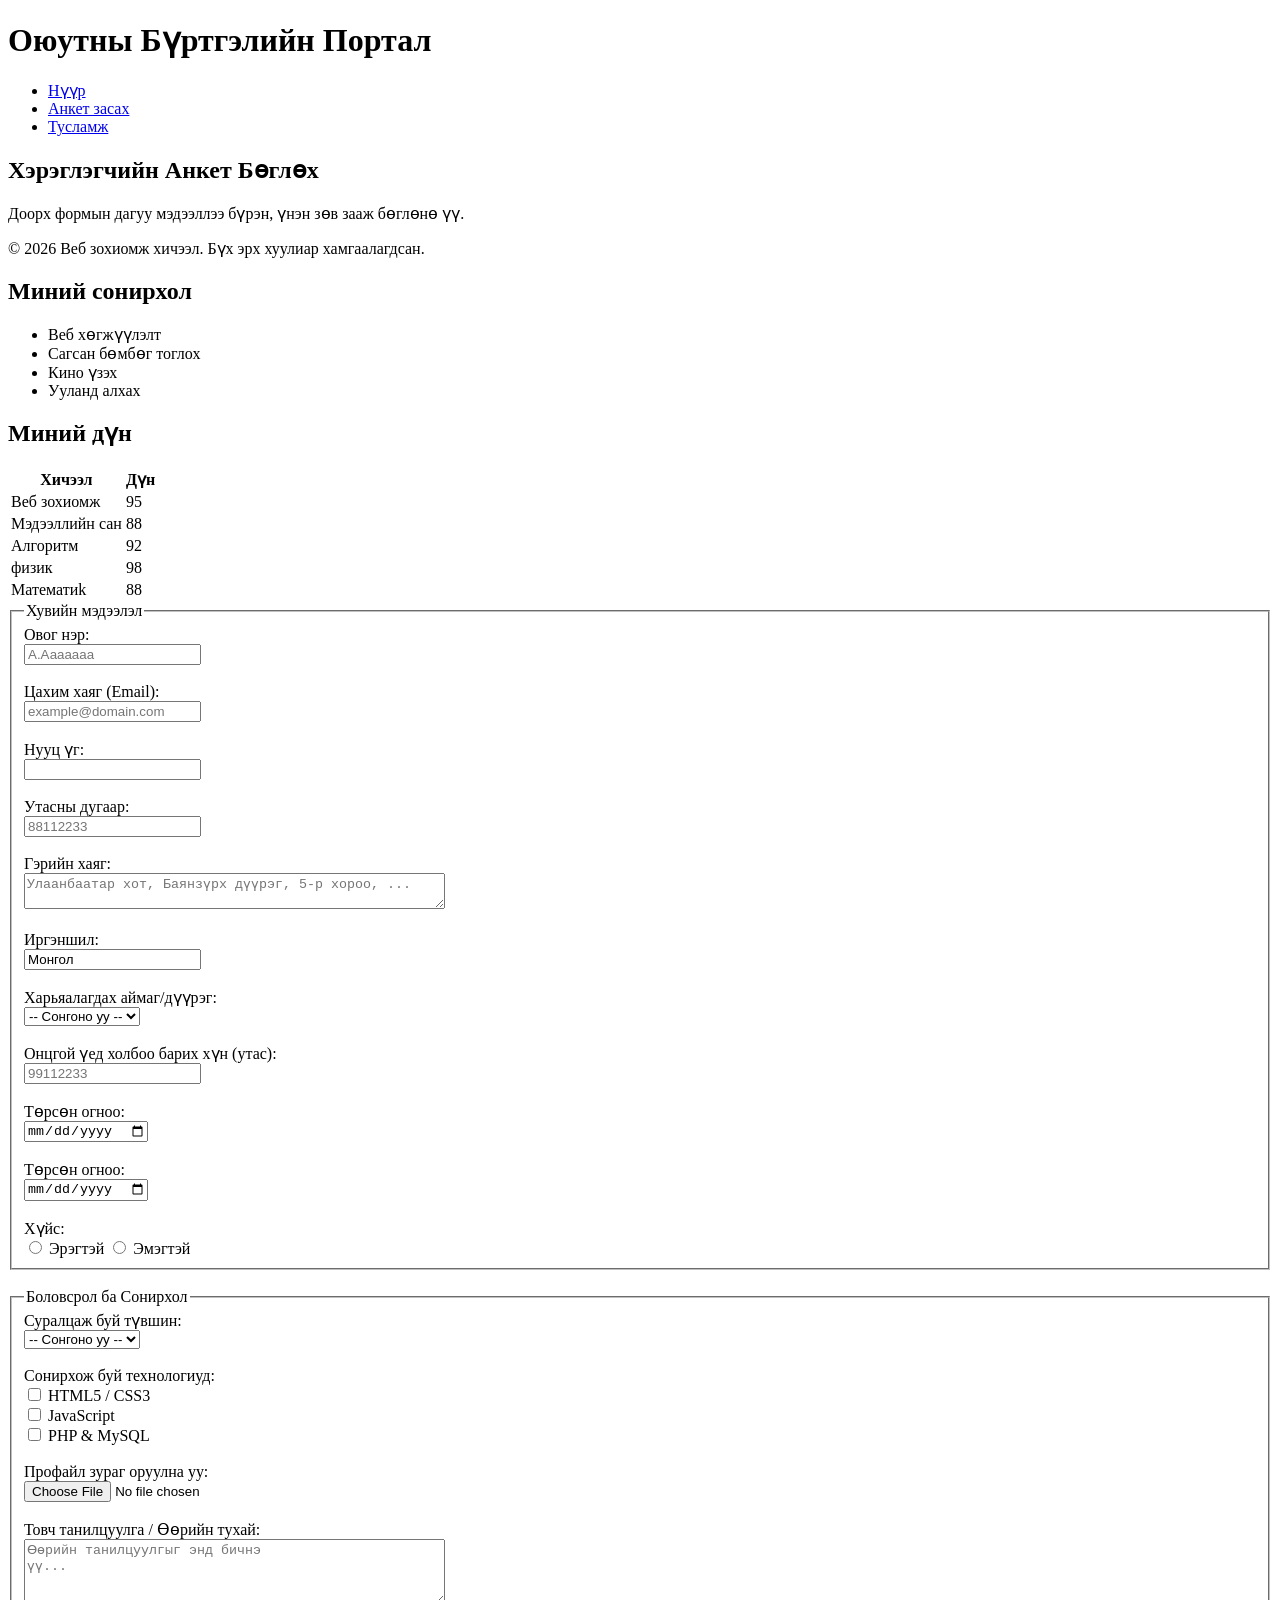
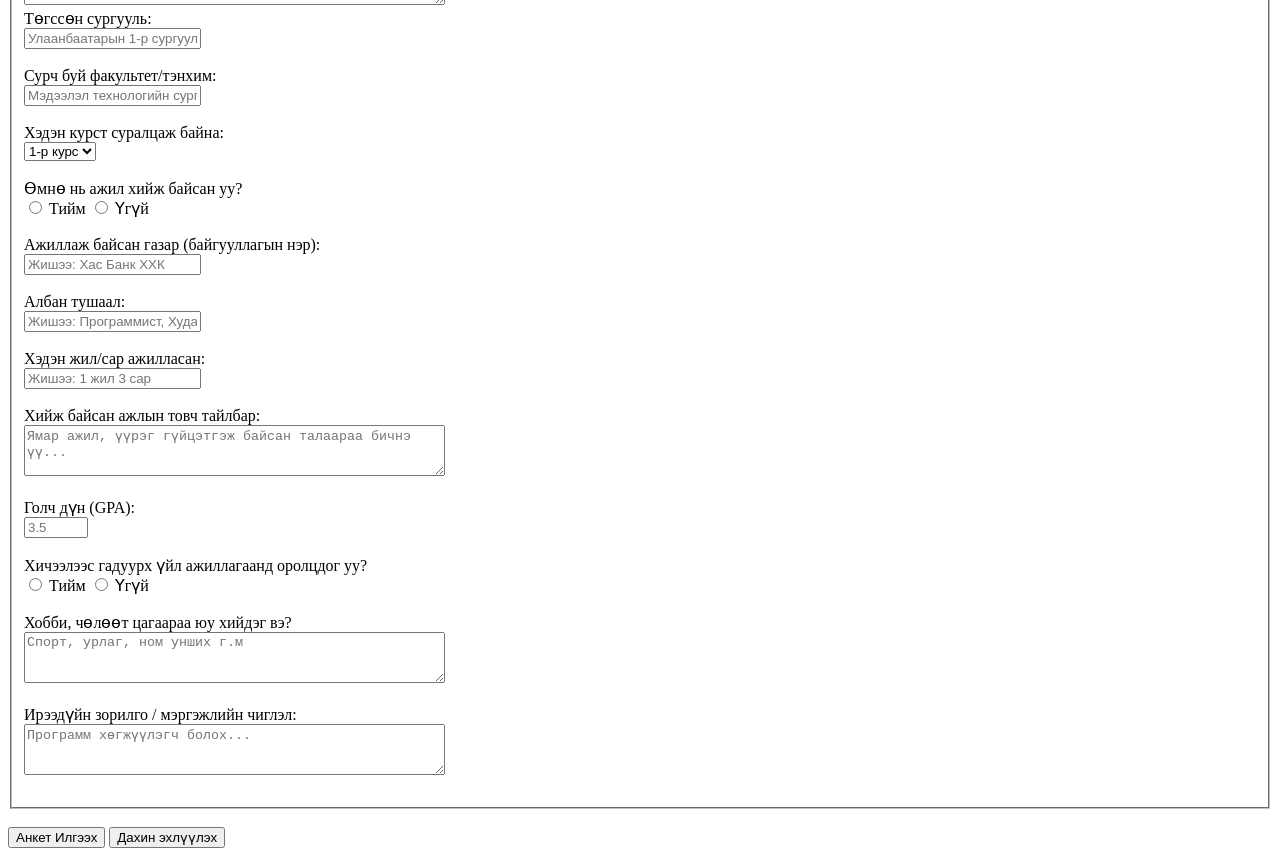
==== lab02.html @ 85ce3db8 "Add Lab 02: Semantic HTML form with list & table" ====
<!DOCTYPE html>
<html lang="mn">
    <head>
 <meta charset="UTF-8">
 <meta name="viewport" content="width=device-width, initial-scale=1.0">
 <title>Лаборатори 02: Хэрэглэгчийн анкет</title>
</head>
<body>
 <!-- Вэбийн толгой хэсэг -->
 <header> 
 <h1>Оюутны Бүртгэлийн Портал</h1>
 <!-- Навигацийн цэс -->
 <nav>
 <ul>
 <li><a href="../index.html">Нүүр</a></li>
 <li><a href="#">Анкет засах</a></li>
 <li><a href="#">Тусламж</a></li>
 </ul>
 </nav>
 </header>
 <!-- Үндсэн контент -->
 <main>
 <article>
 <section>
 <h2>Хэрэглэгчийн Анкет Бөглөх</h2>
 <p>Доорх формын дагуу мэдээллээ бүрэн, үнэн зөв зааж бөглөнө үү.</p>
 <!-- Форм энд байрлана -->
 </section>
 </article>
 </main>
 <!-- Хөл хэсэг -->
 <footer>
 <p>&copy; 2026 Веб зохиомж хичээл. Бүх эрх хуулиар хамгаалагдсан.</p>
 </footer>
</body>
</html>
<!-- Сонирхлын жагсаалт -->
 <section>
 <h2>Миний сонирхол</h2>
 <ul>
 <li>Веб хөгжүүлэлт</li>
 <li>Сагсан бөмбөг тоглох</li>
 <li>Кино үзэх</li>
 <li>Ууланд алхах</li>
 </ul>
 </section>
 <!-- Дүнгийн хүснэгт -->
 <section>
 <h2>Миний дүн</h2>
 <table>
 <thead>
 <tr>
 <th>Хичээл</th>
 <th>Дүн</th>
 </tr>
 </thead>
 <tbody>
 <tr>
 <td>Веб зохиомж</td>
 <td>95</td>
 </tr>
 <tr>
 <td>Мэдээллийн сан</td>
 <td>88</td>
 </tr>
 <tr>
 <td>Алгоритм</td>
 <td>92</td>
 </tr>
 <tr>
 <td>физик </td>
 <td>98</td>
 </tr>
 <tr>
 <td>Математиk</td>
 <td>88</td>
 </tr>
 </tbody>
 </table>
 </section>
<form action="#" method="POST" enctype="multipart/form-data">
 <!-- 1-р бүлэг: Хувийн мэдээлэл -->
 <fieldset>
 <legend>Хувийн мэдээлэл</legend>
 <label for="fullname">Овог нэр:</label><br>
 <input type="text" id="fullname" name="fullname" placeholder="А.Ааааааа" required
minlength="2"><br><br>
 <label for="email">Цахим хаяг (Email):</label><br>
 <input type="email" id="email" name="email" placeholder="example@domain.com"
required><br><br>
 <label for="password">Нууц үг:</label><br>
 <input type="password" id="password" name="password" required minlength="6"><br><br>
 <label for="phone">Утасны дугаар:</label><br>
<input type="tel" id="phone" name="phone" pattern="[0-9]{8}" placeholder="88112233" required><br><br>

<label for="address">Гэрийн хаяг:</label><br>
<textarea id="address" name="address" rows="2" cols="50"
    placeholder="Улаанбаатар хот, Баянзүрх дүүрэг, 5-р хороо, ..." required></textarea><br><br>
<label for="citizenship">Иргэншил:</label><br>
<input type="text" id="citizenship" name="citizenship" value="Монгол" placeholder="Монгол"><br><br>

<label for="province">Харьяалагдах аймаг/дүүрэг:</label><br>
<select id="province" name="province">
    <option value="">-- Сонгоно уу --</option>
    <option value="ub">Улаанбаатар</option>
    <option value="darkhan">Дархан-Уул</option>
    <option value="erdenet">Орхон</option>
    <option value="other">Орон нутаг</option>
</select><br><br>

<label for="emergency_contact">Онцгой үед холбоо барих хүн (утас):</label><br>
<input type="tel" id="emergency_contact" name="emergency_contact" pattern="[0-9]{8}" placeholder="99112233"><br><br>



<label for="dob">Төрсөн огноо:</label><br>
<input type="date" id="dob" name="dob" required><br><br>
 <label for="dob">Төрсөн огноо:</label><br>
 <input type="date" id="dob" name="dob" required><br><br>
 <label>Хүйс:</label><br>
 <input type="radio" id="male" name="gender" value="male">
 <label for="male">Эрэгтэй</label>
 <input type="radio" id="female" name="gender" value="female">
 <label for="female">Эмэгтэй</label><br>
 </fieldset>
 <br>
 <!-- 2-р бүлэг: Мэргэжил ба Сургалтын мэдээлэл -->
 <fieldset>
 <legend>Боловсрол ба Сонирхол</legend>
 <label for="degree">Суралцаж буй түвшин:</label><br>
 <select id="degree" name="degree" required>
 <option value="">-- Сонгоно уу --</option>
 <option value="bachelor">Бакалавр</option>
 <option value="master">Магистр</option>
 <option value="doctor">Докторант</option>
 </select><br><br>
 <label>Сонирхож буй технологиуд:</label><br>
 <input type="checkbox" id="html" name="skills" value="HTML">
 <label for="html">HTML5 / CSS3</label><br>
 <input type="checkbox" id="js" name="skills" value="JavaScript">
 <label for="js">JavaScript</label><br>
 <input type="checkbox" id="php" name="skills" value="PHP">
 <label for="php">PHP & MySQL</label><br><br>
 <label for="avatar">Профайл зураг оруулна уу:</label><br>
 <input type="file" id="avatar" name="avatar" accept="image/*"><br><br>
 <label for="bio">Товч танилцуулга / Өөрийн тухай:</label><br>
 <textarea id="bio" name="bio" rows="4" cols="50" placeholder="Өөрийн танилцуулгыг энд бичнэ
үү..."></textarea><br>
<label for="school">Төгссөн сургууль:</label><br>
<input type="text" id="school" name="school" placeholder="Улаанбаатарын 1-р сургууль"><br><br>

<label for="faculty">Сурч буй факультет/тэнхим:</label><br>
<input type="text" id="faculty" name="faculty" placeholder="Мэдээлэл технологийн сургууль"><br><br>

<label for="year">Хэдэн курст суралцаж байна:</label><br>
<select id="year" name="year">
    <option value="1">1-р курс</option>
    <option value="2">2-р курс</option>
    <option value="3">3-р курс</option>
    <option value="4">4-р курс</option>
</select><br><br>
<label>Өмнө нь ажил хийж байсан уу?</label><br>
<input type="radio" id="worked_yes" name="worked_before" value="yes">
<label for="worked_yes">Тийм</label>
<input type="radio" id="worked_no" name="worked_before" value="no">
<label for="worked_no">Үгүй</label><br><br>

<label for="workplace">Ажиллаж байсан газар (байгууллагын нэр):</label><br>
<input type="text" id="workplace" name="workplace" placeholder="Жишээ: Хас Банк ХХК"><br><br>

<label for="position">Албан тушаал:</label><br>
<input type="text" id="position" name="position" placeholder="Жишээ: Программист, Худалдааны зөвлөх"><br><br>

<label for="work_duration">Хэдэн жил/сар ажилласан:</label><br>
<input type="text" id="work_duration" name="work_duration" placeholder="Жишээ: 1 жил 3 сар"><br><br>

<label for="work_description">Хийж байсан ажлын товч тайлбар:</label><br>
<textarea id="work_description" name="work_description" rows="3" cols="50" placeholder="Ямар ажил, үүрэг гүйцэтгэж байсан талаараа бичнэ үү..."></textarea><br><br>
<label for="gpa">Голч дүн (GPA):</label><br>
<input type="number" id="gpa" name="gpa" min="0" max="4" step="0.01" placeholder="3.5"><br><br>
<label>Хичээлээс гадуурх үйл ажиллагаанд оролцдог уу?</label><br>
<input type="radio" id="active_yes" name="extracurricular" value="yes">
<label for="active_yes">Тийм</label>
<input type="radio" id="active_no" name="extracurricular" value="no">
<label for="active_no">Үгүй</label><br><br>

<label for="hobby">Хобби, чөлөөт цагаараа юу хийдэг вэ?</label><br>
<textarea id="hobby" name="hobby" rows="3" cols="50" placeholder="Спорт, урлаг, ном унших г.м"></textarea><br><br>

<label for="career_goal">Ирээдүйн зорилго / мэргэжлийн чиглэл:</label><br>
<textarea id="career_goal" name="career_goal" rows="3" cols="50" placeholder="Программ хөгжүүлэгч болох..."></textarea><br><br>
 </fieldset>
 <br>
 <!-- Илгээх ба Арилгах товчлуурууд -->
 <button type="submit">Анкет Илгээх</button>
 <button type="reset">Дахин эхлүүлэх</button>
</form>
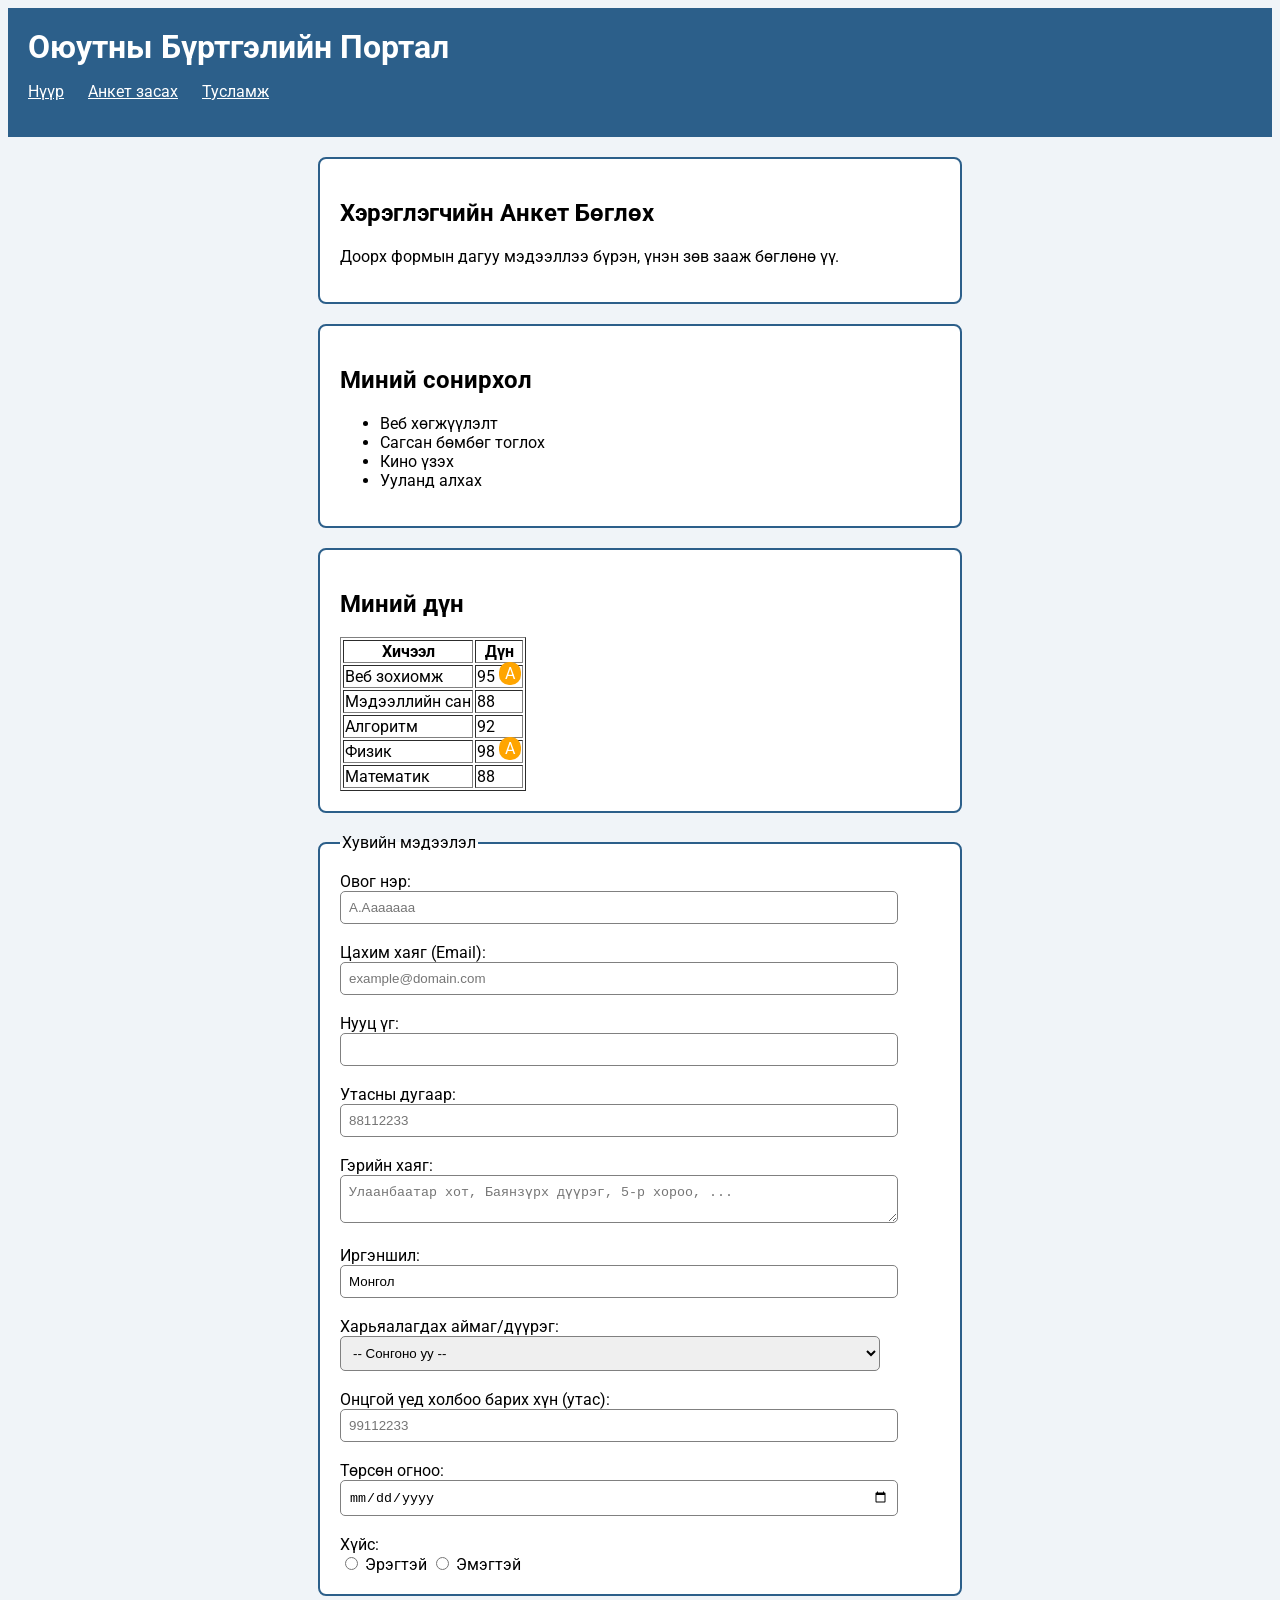
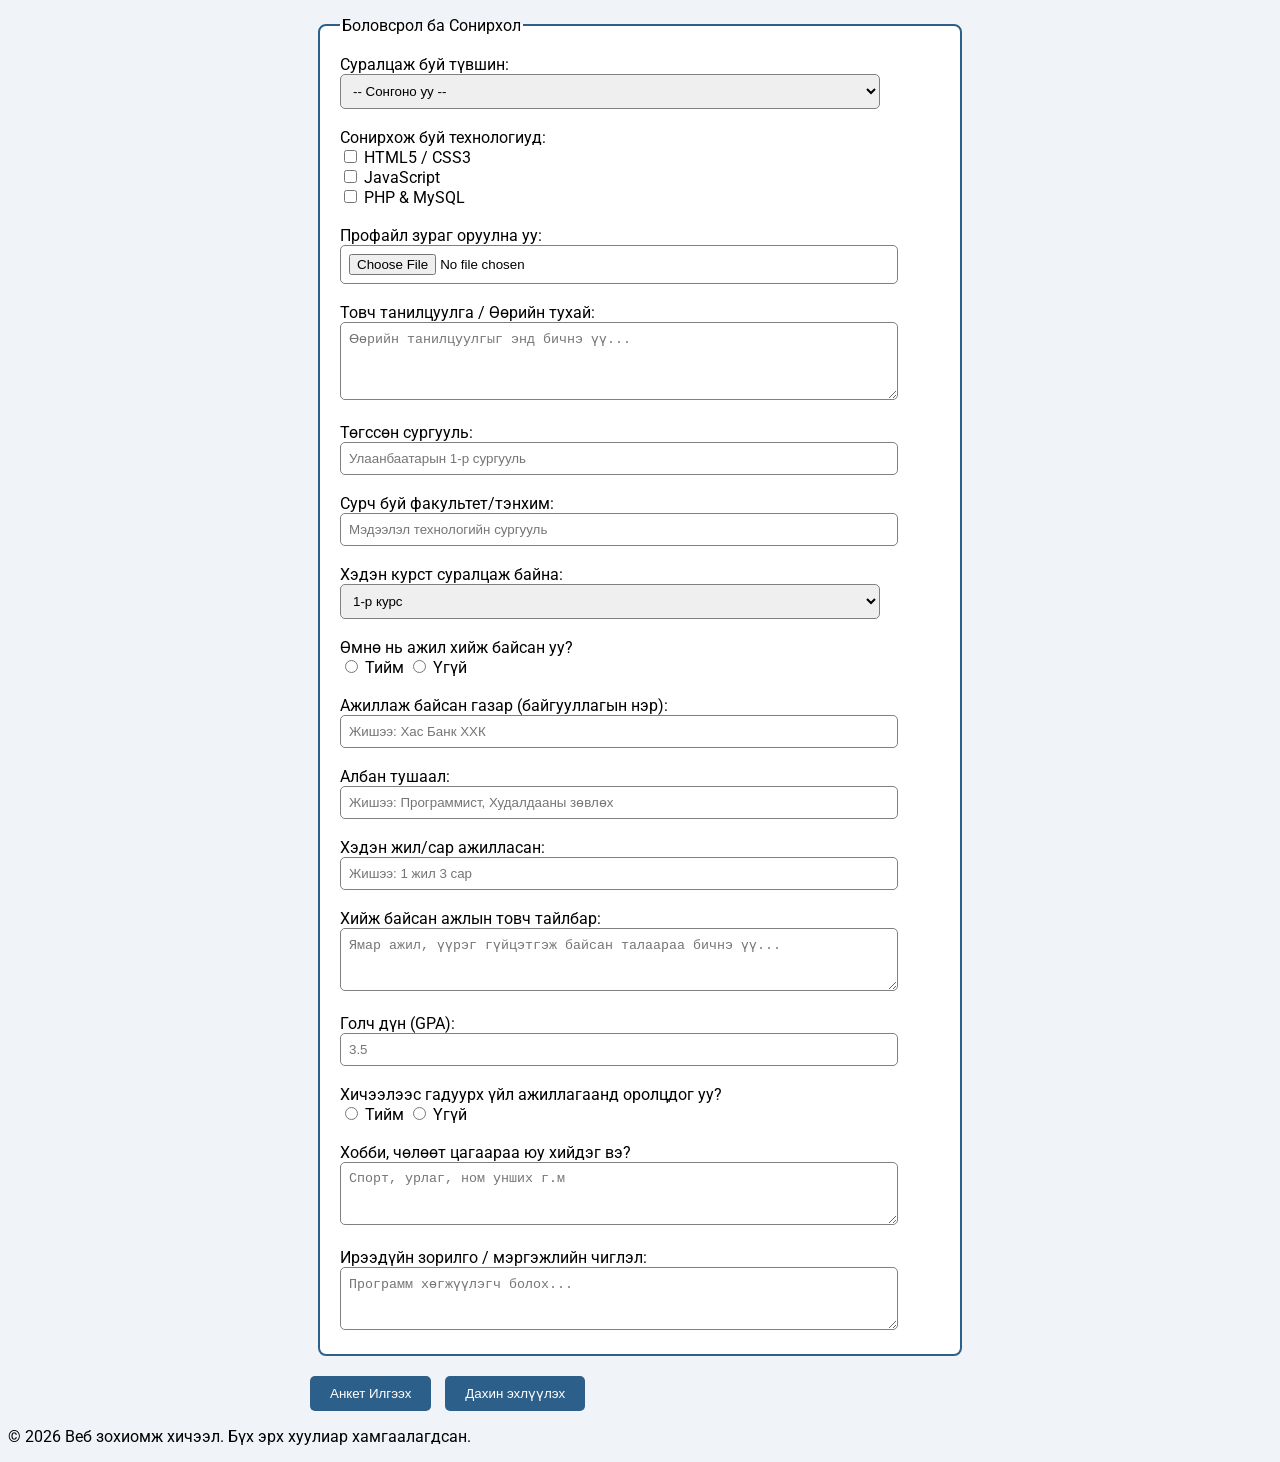
==== commit 5c088a32: "Lab02: External CSS" ====
--- a/lab02.html
+++ b/lab02.html
@@ -1,41 +1,37 @@
 <!DOCTYPE html>
 <html lang="mn">
-    <head>
+<head>
  <meta charset="UTF-8">
  <meta name="viewport" content="width=device-width, initial-scale=1.0">
  <title>Лаборатори 02: Хэрэглэгчийн анкет</title>
+ <link href="https://fonts.googleapis.com/css2?family=Roboto&display=swap" rel="stylesheet">
+ <link rel="stylesheet" href="style.css">
 </head>
 <body>
  <!-- Вэбийн толгой хэсэг -->
- <header> 
- <h1>Оюутны Бүртгэлийн Портал</h1>
+ <header class="header">
+ <h1 class="title">Оюутны Бүртгэлийн Портал</h1>
  <!-- Навигацийн цэс -->
  <nav>
- <ul>
- <li><a href="../index.html">Нүүр</a></li>
+ <ul class="menu">
+ <li><a href="index.html">Нүүр</a></li>
  <li><a href="#">Анкет засах</a></li>
- <li><a href="#">Тусламж</a></li>
+ <li class="help"><a href="#">Тусламж</a><span class="tooltip">Багшид хандана уу</span></li>
  </ul>
  </nav>
  </header>
+
  <!-- Үндсэн контент -->
  <main>
  <article>
- <section>
+
+ <section class="box">
  <h2>Хэрэглэгчийн Анкет Бөглөх</h2>
  <p>Доорх формын дагуу мэдээллээ бүрэн, үнэн зөв зааж бөглөнө үү.</p>
- <!-- Форм энд байрлана -->
  </section>
- </article>
- </main>
- <!-- Хөл хэсэг -->
- <footer>
- <p>&copy; 2026 Веб зохиомж хичээл. Бүх эрх хуулиар хамгаалагдсан.</p>
- </footer>
-</body>
-</html>
-<!-- Сонирхлын жагсаалт -->
- <section>
+
+ <!-- Сонирхлын жагсаалт -->
+ <section class="box">
  <h2>Миний сонирхол</h2>
  <ul>
  <li>Веб хөгжүүлэлт</li>
@@ -44,10 +40,11 @@
  <li>Ууланд алхах</li>
  </ul>
  </section>
+
  <!-- Дүнгийн хүснэгт -->
- <section>
+ <section class="box">
  <h2>Миний дүн</h2>
- <table>
+ <table border="1">
  <thead>
  <tr>
  <th>Хичээл</th>
@@ -57,7 +54,7 @@
  <tbody>
  <tr>
  <td>Веб зохиомж</td>
- <td>95</td>
+ <td>95 <span class="badge">A</span></td>
  </tr>
  <tr>
  <td>Мэдээллийн сан</td>
@@ -68,67 +65,58 @@
  <td>92</td>
  </tr>
  <tr>
- <td>физик </td>
- <td>98</td>
+ <td>Физик</td>
+ <td>98 <span class="badge">A</span></td>
  </tr>
  <tr>
- <td>Математиk</td>
+ <td>Математик</td>
  <td>88</td>
  </tr>
  </tbody>
  </table>
  </section>
-<form action="#" method="POST" enctype="multipart/form-data">
+
+ <!-- Анкет -->
+ <form action="#" method="POST" enctype="multipart/form-data">
  <!-- 1-р бүлэг: Хувийн мэдээлэл -->
- <fieldset>
+ <fieldset class="group">
  <legend>Хувийн мэдээлэл</legend>
  <label for="fullname">Овог нэр:</label><br>
- <input type="text" id="fullname" name="fullname" placeholder="А.Ааааааа" required
-minlength="2"><br><br>
+ <input class="input" type="text" id="fullname" name="fullname" placeholder="А.Ааааааа" required minlength="2"><br><br>
  <label for="email">Цахим хаяг (Email):</label><br>
- <input type="email" id="email" name="email" placeholder="example@domain.com"
-required><br><br>
+ <input class="input" type="email" id="email" name="email" placeholder="example@domain.com" required><br><br>
  <label for="password">Нууц үг:</label><br>
- <input type="password" id="password" name="password" required minlength="6"><br><br>
+ <input class="input" type="password" id="password" name="password" required minlength="6"><br><br>
  <label for="phone">Утасны дугаар:</label><br>
-<input type="tel" id="phone" name="phone" pattern="[0-9]{8}" placeholder="88112233" required><br><br>
-
-<label for="address">Гэрийн хаяг:</label><br>
-<textarea id="address" name="address" rows="2" cols="50"
-    placeholder="Улаанбаатар хот, Баянзүрх дүүрэг, 5-р хороо, ..." required></textarea><br><br>
-<label for="citizenship">Иргэншил:</label><br>
-<input type="text" id="citizenship" name="citizenship" value="Монгол" placeholder="Монгол"><br><br>
-
-<label for="province">Харьяалагдах аймаг/дүүрэг:</label><br>
-<select id="province" name="province">
-    <option value="">-- Сонгоно уу --</option>
-    <option value="ub">Улаанбаатар</option>
-    <option value="darkhan">Дархан-Уул</option>
-    <option value="erdenet">Орхон</option>
-    <option value="other">Орон нутаг</option>
-</select><br><br>
-
-<label for="emergency_contact">Онцгой үед холбоо барих хүн (утас):</label><br>
-<input type="tel" id="emergency_contact" name="emergency_contact" pattern="[0-9]{8}" placeholder="99112233"><br><br>
-
-
-
-<label for="dob">Төрсөн огноо:</label><br>
-<input type="date" id="dob" name="dob" required><br><br>
+ <input class="input" type="tel" id="phone" name="phone" pattern="[0-9]{8}" placeholder="88112233" required><br><br>
+ <label for="address">Гэрийн хаяг:</label><br>
+ <textarea class="input" id="address" name="address" rows="2" cols="50" placeholder="Улаанбаатар хот, Баянзүрх дүүрэг, 5-р хороо, ..." required></textarea><br><br>
+ <label for="citizenship">Иргэншил:</label><br>
+ <input class="input" type="text" id="citizenship" name="citizenship" value="Монгол" placeholder="Монгол"><br><br>
+ <label for="province">Харьяалагдах аймаг/дүүрэг:</label><br>
+ <select class="input" id="province" name="province">
+ <option value="">-- Сонгоно уу --</option>
+ <option value="ub">Улаанбаатар</option>
+ <option value="darkhan">Дархан-Уул</option>
+ <option value="erdenet">Орхон</option>
+ <option value="other">Орон нутаг</option>
+ </select><br><br>
+ <label for="emergency_contact">Онцгой үед холбоо барих хүн (утас):</label><br>
+ <input class="input" type="tel" id="emergency_contact" name="emergency_contact" pattern="[0-9]{8}" placeholder="99112233"><br><br>
  <label for="dob">Төрсөн огноо:</label><br>
- <input type="date" id="dob" name="dob" required><br><br>
+ <input class="input" type="date" id="dob" name="dob" required><br><br>
  <label>Хүйс:</label><br>
  <input type="radio" id="male" name="gender" value="male">
  <label for="male">Эрэгтэй</label>
  <input type="radio" id="female" name="gender" value="female">
  <label for="female">Эмэгтэй</label><br>
  </fieldset>
- <br>
- <!-- 2-р бүлэг: Мэргэжил ба Сургалтын мэдээлэл -->
- <fieldset>
+
+ <!-- 2-р бүлэг: Боловсрол ба Сонирхол -->
+ <fieldset class="group">
  <legend>Боловсрол ба Сонирхол</legend>
  <label for="degree">Суралцаж буй түвшин:</label><br>
- <select id="degree" name="degree" required>
+ <select class="input" id="degree" name="degree" required>
  <option value="">-- Сонгоно уу --</option>
  <option value="bachelor">Бакалавр</option>
  <option value="master">Магистр</option>
@@ -140,58 +128,59 @@
  <input type="checkbox" id="js" name="skills" value="JavaScript">
  <label for="js">JavaScript</label><br>
  <input type="checkbox" id="php" name="skills" value="PHP">
- <label for="php">PHP & MySQL</label><br><br>
+ <label for="php">PHP &amp; MySQL</label><br><br>
  <label for="avatar">Профайл зураг оруулна уу:</label><br>
- <input type="file" id="avatar" name="avatar" accept="image/*"><br><br>
+ <input class="input" type="file" id="avatar" name="avatar" accept="image/*"><br><br>
  <label for="bio">Товч танилцуулга / Өөрийн тухай:</label><br>
- <textarea id="bio" name="bio" rows="4" cols="50" placeholder="Өөрийн танилцуулгыг энд бичнэ
-үү..."></textarea><br>
-<label for="school">Төгссөн сургууль:</label><br>
-<input type="text" id="school" name="school" placeholder="Улаанбаатарын 1-р сургууль"><br><br>
+ <textarea class="input" id="bio" name="bio" rows="4" cols="50" placeholder="Өөрийн танилцуулгыг энд бичнэ үү..."></textarea><br><br>
+ <label for="school">Төгссөн сургууль:</label><br>
+ <input class="input" type="text" id="school" name="school" placeholder="Улаанбаатарын 1-р сургууль"><br><br>
+ <label for="faculty">Сурч буй факультет/тэнхим:</label><br>
+ <input class="input" type="text" id="faculty" name="faculty" placeholder="Мэдээлэл технологийн сургууль"><br><br>
+ <label for="year">Хэдэн курст суралцаж байна:</label><br>
+ <select class="input" id="year" name="year">
+ <option value="1">1-р курс</option>
+ <option value="2">2-р курс</option>
+ <option value="3">3-р курс</option>
+ <option value="4">4-р курс</option>
+ </select><br><br>
+ <label>Өмнө нь ажил хийж байсан уу?</label><br>
+ <input type="radio" id="worked_yes" name="worked_before" value="yes">
+ <label for="worked_yes">Тийм</label>
+ <input type="radio" id="worked_no" name="worked_before" value="no">
+ <label for="worked_no">Үгүй</label><br><br>
+ <label for="workplace">Ажиллаж байсан газар (байгууллагын нэр):</label><br>
+ <input class="input" type="text" id="workplace" name="workplace" placeholder="Жишээ: Хас Банк ХХК"><br><br>
+ <label for="position">Албан тушаал:</label><br>
+ <input class="input" type="text" id="position" name="position" placeholder="Жишээ: Программист, Худалдааны зөвлөх"><br><br>
+ <label for="work_duration">Хэдэн жил/сар ажилласан:</label><br>
+ <input class="input" type="text" id="work_duration" name="work_duration" placeholder="Жишээ: 1 жил 3 сар"><br><br>
+ <label for="work_description">Хийж байсан ажлын товч тайлбар:</label><br>
+ <textarea class="input" id="work_description" name="work_description" rows="3" cols="50" placeholder="Ямар ажил, үүрэг гүйцэтгэж байсан талаараа бичнэ үү..."></textarea><br><br>
+ <label for="gpa">Голч дүн (GPA):</label><br>
+ <input class="input" type="number" id="gpa" name="gpa" min="0" max="4" step="0.01" placeholder="3.5"><br><br>
+ <label>Хичээлээс гадуурх үйл ажиллагаанд оролцдог уу?</label><br>
+ <input type="radio" id="active_yes" name="extracurricular" value="yes">
+ <label for="active_yes">Тийм</label>
+ <input type="radio" id="active_no" name="extracurricular" value="no">
+ <label for="active_no">Үгүй</label><br><br>
+ <label for="hobby">Хобби, чөлөөт цагаараа юу хийдэг вэ?</label><br>
+ <textarea class="input" id="hobby" name="hobby" rows="3" cols="50" placeholder="Спорт, урлаг, ном унших г.м"></textarea><br><br>
+ <label for="career_goal">Ирээдүйн зорилго / мэргэжлийн чиглэл:</label><br>
+ <textarea class="input" id="career_goal" name="career_goal" rows="3" cols="50" placeholder="Программ хөгжүүлэгч болох..."></textarea><br>
+ </fieldset>
 
-<label for="faculty">Сурч буй факультет/тэнхим:</label><br>
-<input type="text" id="faculty" name="faculty" placeholder="Мэдээлэл технологийн сургууль"><br><br>
+ <!-- Илгээх ба Арилгах товчлуурууд -->
+ <button class="btn" type="submit">Анкет Илгээх</button>
+ <button class="btn" type="reset">Дахин эхлүүлэх</button>
+ </form>
 
-<label for="year">Хэдэн курст суралцаж байна:</label><br>
-<select id="year" name="year">
-    <option value="1">1-р курс</option>
-    <option value="2">2-р курс</option>
-    <option value="3">3-р курс</option>
-    <option value="4">4-р курс</option>
-</select><br><br>
-<label>Өмнө нь ажил хийж байсан уу?</label><br>
-<input type="radio" id="worked_yes" name="worked_before" value="yes">
-<label for="worked_yes">Тийм</label>
-<input type="radio" id="worked_no" name="worked_before" value="no">
-<label for="worked_no">Үгүй</label><br><br>
+ </article>
+ </main>
 
-<label for="workplace">Ажиллаж байсан газар (байгууллагын нэр):</label><br>
-<input type="text" id="workplace" name="workplace" placeholder="Жишээ: Хас Банк ХХК"><br><br>
-
-<label for="position">Албан тушаал:</label><br>
-<input type="text" id="position" name="position" placeholder="Жишээ: Программист, Худалдааны зөвлөх"><br><br>
-
-<label for="work_duration">Хэдэн жил/сар ажилласан:</label><br>
-<input type="text" id="work_duration" name="work_duration" placeholder="Жишээ: 1 жил 3 сар"><br><br>
-
-<label for="work_description">Хийж байсан ажлын товч тайлбар:</label><br>
-<textarea id="work_description" name="work_description" rows="3" cols="50" placeholder="Ямар ажил, үүрэг гүйцэтгэж байсан талаараа бичнэ үү..."></textarea><br><br>
-<label for="gpa">Голч дүн (GPA):</label><br>
-<input type="number" id="gpa" name="gpa" min="0" max="4" step="0.01" placeholder="3.5"><br><br>
-<label>Хичээлээс гадуурх үйл ажиллагаанд оролцдог уу?</label><br>
-<input type="radio" id="active_yes" name="extracurricular" value="yes">
-<label for="active_yes">Тийм</label>
-<input type="radio" id="active_no" name="extracurricular" value="no">
-<label for="active_no">Үгүй</label><br><br>
-
-<label for="hobby">Хобби, чөлөөт цагаараа юу хийдэг вэ?</label><br>
-<textarea id="hobby" name="hobby" rows="3" cols="50" placeholder="Спорт, урлаг, ном унших г.м"></textarea><br><br>
-
-<label for="career_goal">Ирээдүйн зорилго / мэргэжлийн чиглэл:</label><br>
-<textarea id="career_goal" name="career_goal" rows="3" cols="50" placeholder="Программ хөгжүүлэгч болох..."></textarea><br><br>
- </fieldset>
- <br>
- <!-- Илгээх ба Арилгах товчлуурууд -->
- <button type="submit">Анкет Илгээх</button>
- <button type="reset">Дахин эхлүүлэх</button>
-</form>+ <!-- Хөл хэсэг -->
+ <footer>
+ <p>&copy; 2026 Веб зохиомж хичээл. Бүх эрх хуулиар хамгаалагдсан.</p>
+ </footer>
+</body>
+</html>
--- a/style.css
+++ b/style.css
@@ -0,0 +1,91 @@
+body {
+  font-family: 'Roboto', Arial, sans-serif;
+  background-color: #f0f4f8;
+}
+
+/* Гарчиг, цэс */
+.header {
+  background-color: #2c5f8a;
+  color: white;
+  padding: 20px;
+}
+
+.title {
+  margin: 0;
+}
+
+.menu {
+  list-style: none;
+  padding: 0;
+}
+
+.menu li {
+  display: inline-block;
+  margin-right: 20px;
+}
+
+.menu a {
+  color: white;
+}
+
+/* Box model: хайрцаг */
+.box, .group {
+  width: 600px;
+  background-color: white;
+  border: 2px solid #2c5f8a;
+  border-radius: 8px;
+  padding: 20px;
+  margin: 20px auto;
+}
+
+form {
+  width: 660px;
+  margin: 0 auto;
+}
+
+/* Талбар */
+.input {
+  width: 90%;
+  padding: 8px;
+  border: 1px solid gray;
+  border-radius: 5px;
+}
+
+/* Товч */
+.btn {
+  background-color: #2c5f8a;
+  color: white;
+  padding: 10px 20px;
+  border: none;
+  border-radius: 5px;
+  margin-right: 10px;
+}
+
+/* position: relative / absolute */
+.help {
+  position: relative;
+}
+
+.tooltip {
+  position: absolute;
+  top: 25px;
+  left: 0;
+  width: 120px;
+  background-color: black;
+  color: white;
+  padding: 5px;
+  display: none;
+}
+
+.help:hover .tooltip {
+  display: block;
+}
+
+.badge {
+  position: relative;
+  top: -3px;
+  background-color: orange;
+  color: white;
+  padding: 2px 6px;
+  border-radius: 10px;
+}
